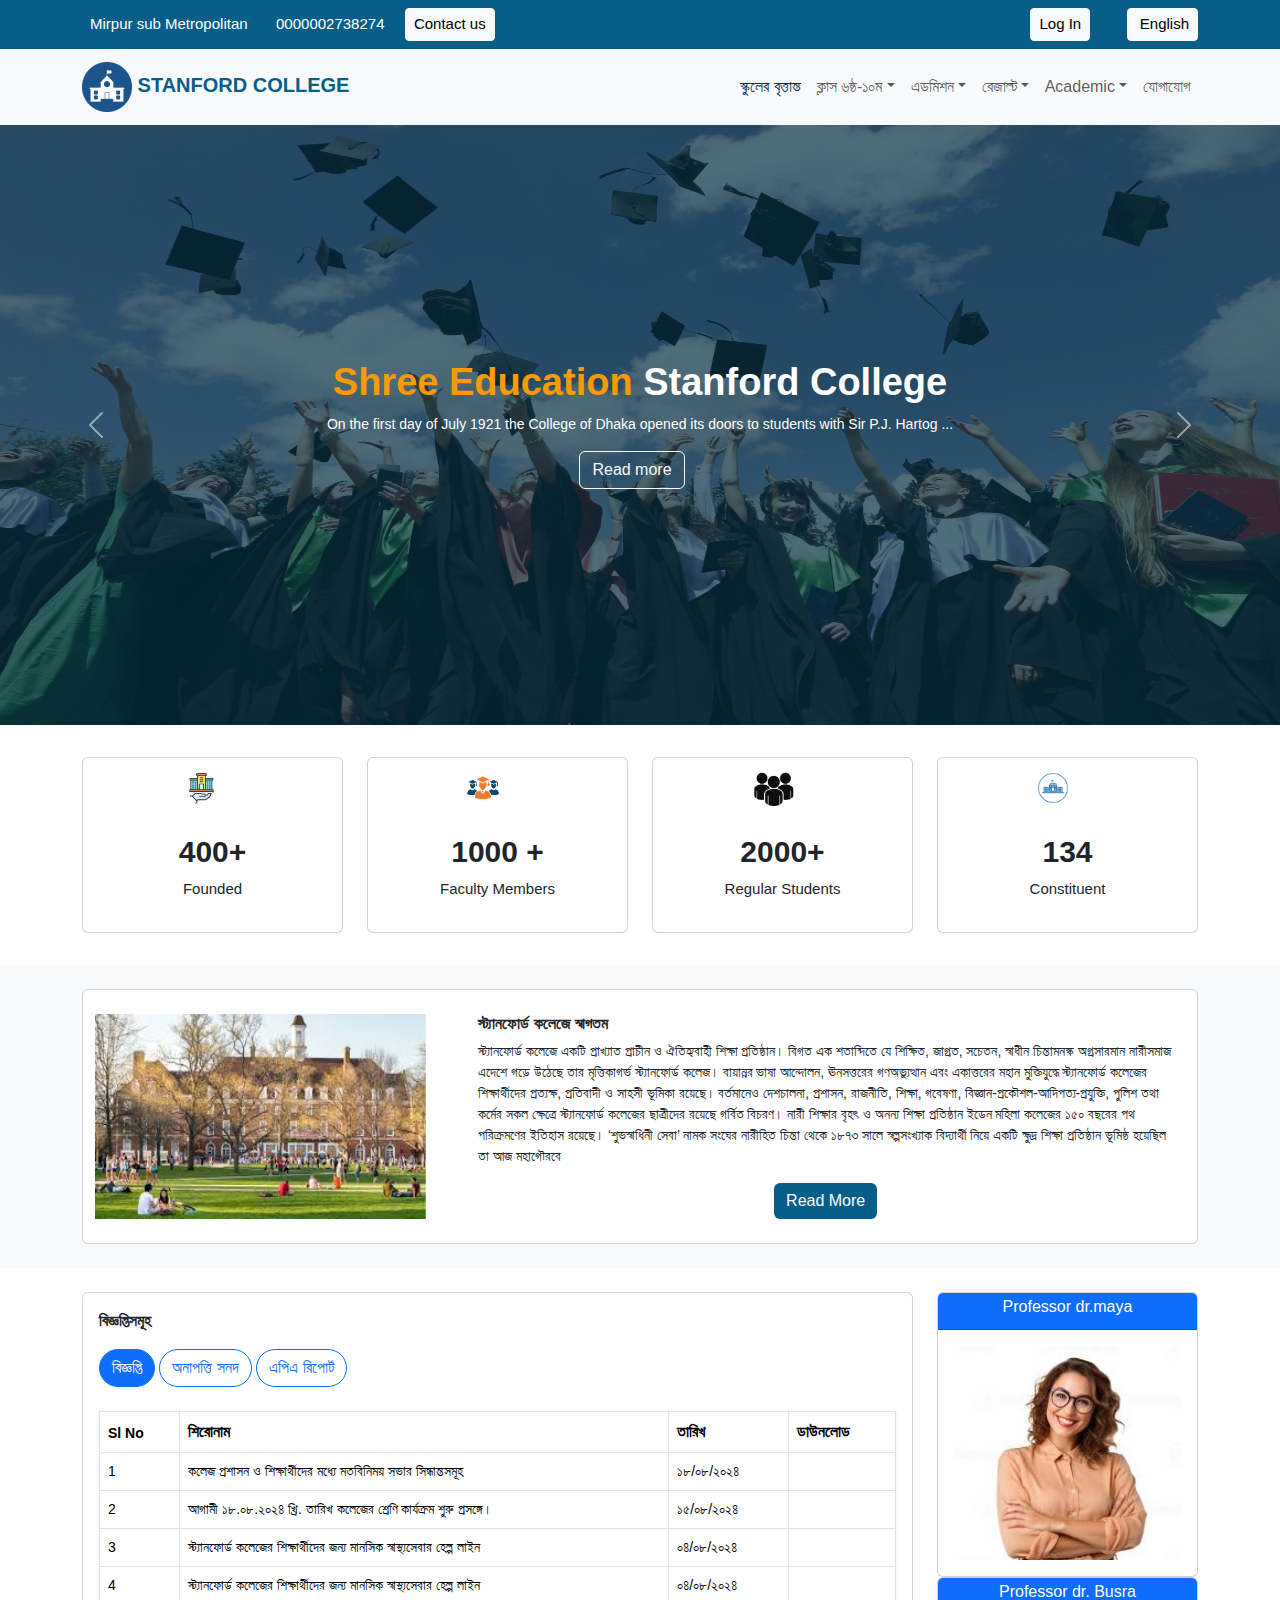
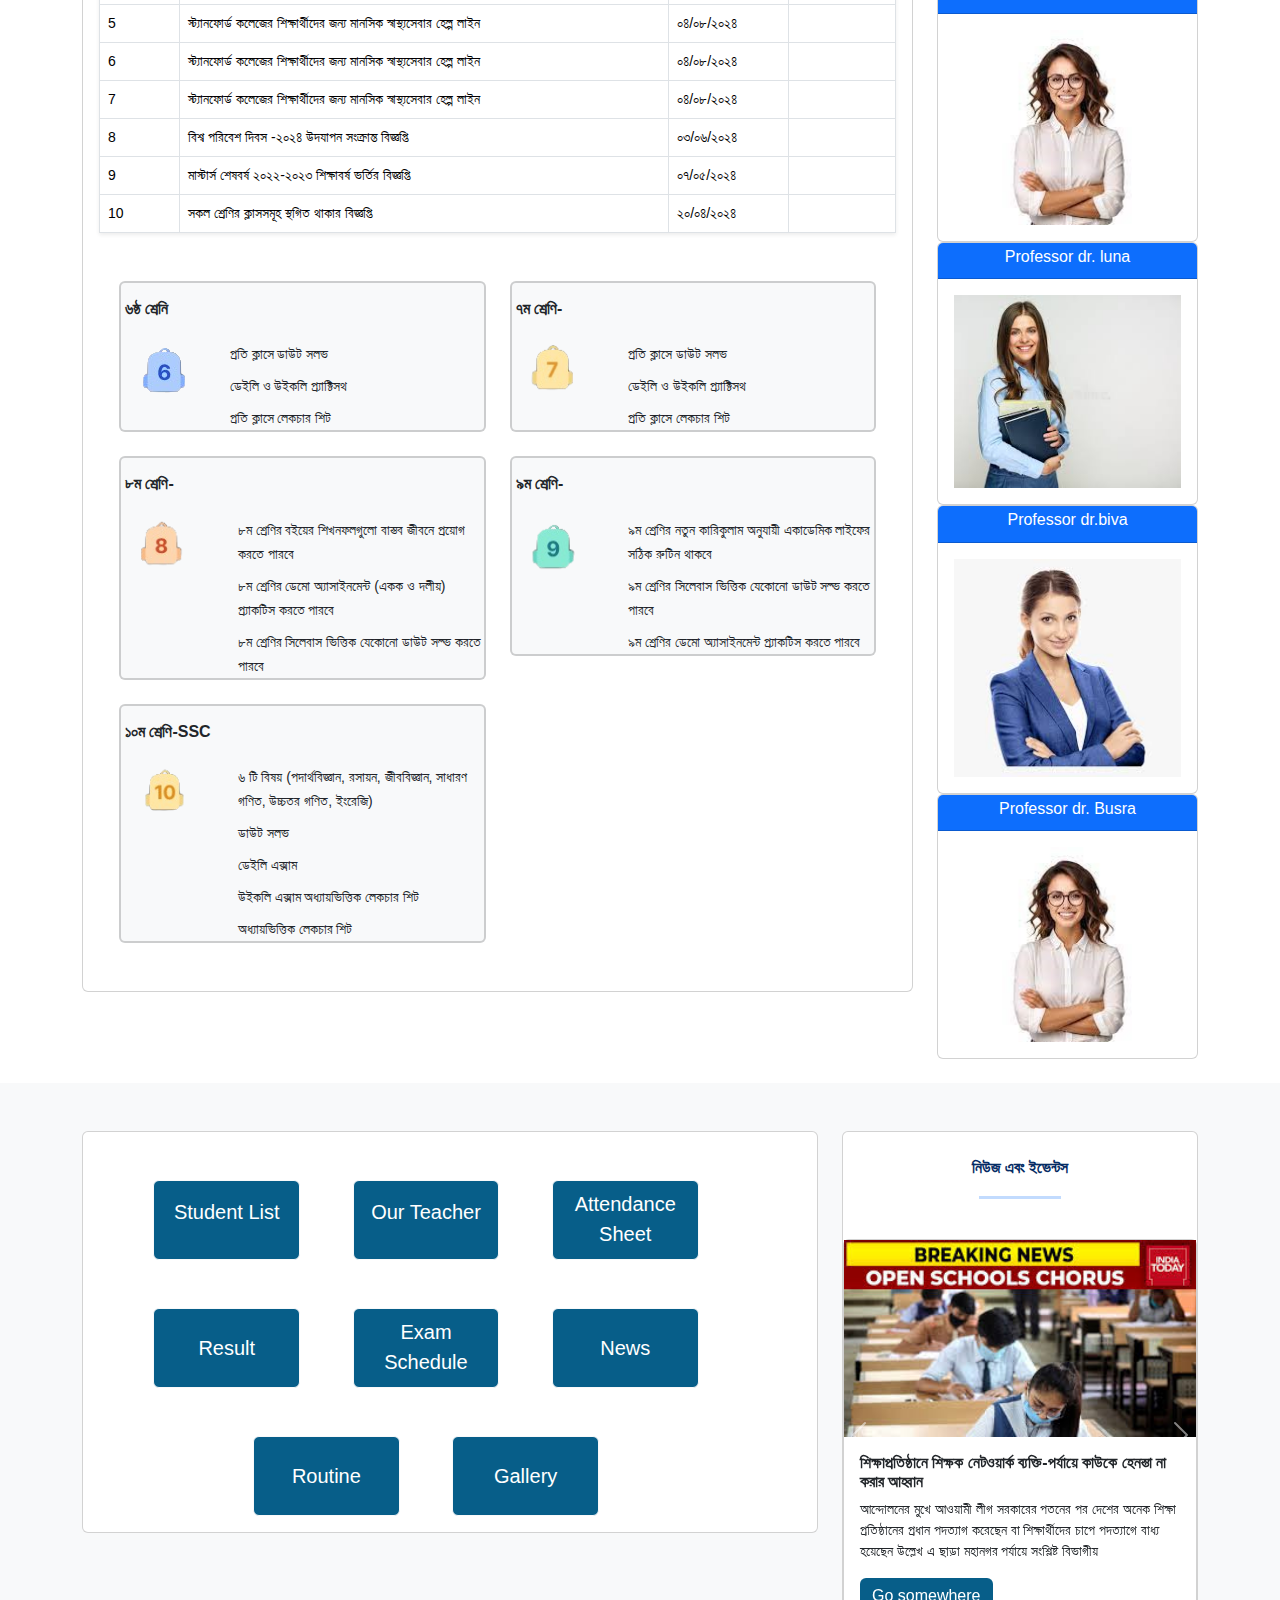
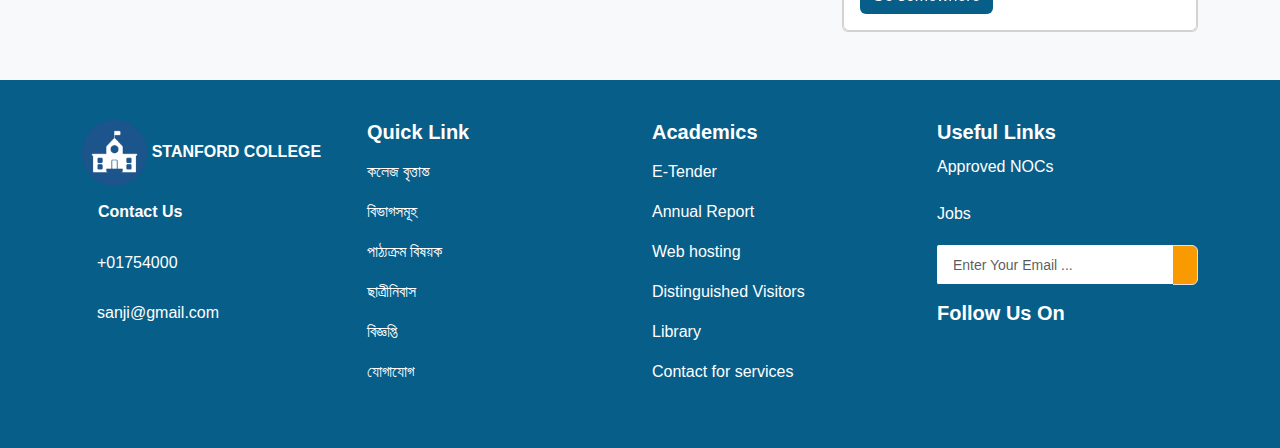
==== index.html @ 77ffc06f "first commit" ====
<!DOCTYPE html>
<html lang="en">
<head>
    <meta charset="UTF-8">
    <title>Title</title>
    <link rel="stylesheet" href="css/bootstrap.css"/>
    <link rel="stylesheet" href="css/style.css"/>
    <link rel="stylesheet" href="https://cdnjs.cloudflare.com/ajax/libs/font-awesome/6.6.0/css/all.min.css" integrity="sha512-Kc323vGBEqzTmouAECnVceyQqyqdsSiqLQISBL29aUW4U/M7pSPA/gEUZQqv1cwx4OnYxTxve5UMg5GT6L4JJg==" crossorigin="anonymous" referrerpolicy="no-referrer" />

</head>
<body>

<!--hop navbar-->
    <section>
        <div id="topbar" class="primary-color align-items-center pt-2 pb-2 text-white d-none d-lg-flex">
            <div class="container">
                <div class="row left-info">
                    <div class="col-lg-8 text-start">
                        <span class="top-header-span me-3 pt-2">
                           <i class="fa-solid fa-location-dot mx-1"></i>Mirpur sub Metropolitan</span>
                        <span class="me-3 top-header-span"><i class="fa-solid fa-phone mx-1"></i>0000002738274</span>
                        <span><a href="" class="me-3"><button class="btn btn-light btn-sm top-header-span"><i class="fa-solid fa-phone"></i>
                        Contact us</button></a> </span>
                    </div>
                    <div class="col-lg-4 text-center col-sm-6 text-lg-end">
                        <a href="#loginModal" data-bs-toggle="modal" class="me-3"><button class="btn btn-light btn-sm top-header-span"><i class="fa-solid fa-lock"></i>
                           Log In </button></a>
                        <a href="" class="text-white me-3 fw-bold"></a>
                        <a href=""><button class="btn btn-sm btn-light top-header-span">
                            <img height="10px" src="https://upload.wikimedia.org/wikipedia/commons/f/f9/Flag_of_Bangladesh.svg" alt=""/>
                            English</button></a>
                    </div>
                </div>
            </div>
        </div>
    </section>

<!--    navbar-->

    <nav class="navbar navbar-expand-lg bg-body-tertiary">
        <div class="container">
            <a href="" class="navbar-brand navbar-text-item"><img height="50px" src="img/school.webp" alt=""/><span class="text-uppercase fw-bold"> Stanford College</span></a>
            <button type="button" class="navbar-toggler" data-bs-target="#menu" data-bs-toggle="collapse">
                <span class="navbar-toggler-icon"></span>
            </button>
            <div class="collapse navbar-collapse" id="menu">
                <ul class="navbar-nav ms-auto">
                    <li><a href="" class="nav-link active text-primary-emphasis">স্কুলের বৃত্তান্ত</a></li>
                    <li class="dropdown">
                        <a href="" class="nav-link dropdown-toggle" data-bs-toggle="dropdown">ক্লাস ৬ষ্ঠ-১০ম</a>
                        <ul class="dropdown-menu dropdown-menu-light">
                            <li><a href="6th.html" class="dropdown-item">৬ষ্ঠ শ্রেনি</a></li>
                            <li><a href="7th.html" class="dropdown-item">৭ম শ্রেনি</a></li>
                            <li><a href="8th.html" class="dropdown-item">৮ম শ্রেনি</a></li>
                            <li><a href="9th.html" class="dropdown-item">৯ম শ্রেনি</a></li>
                            <li><a href="10.html" class="dropdown-item">১০ম শ্রেনি</a></li>
                        </ul>
                    </li>
                    <li class="dropdown">
                        <a href="" class="nav-link dropdown-toggle" data-bs-toggle="dropdown">এডমিশন</a>
                        <ul class="dropdown-menu dropdown-menu-light">
<!--                            <li><a href="sciencs.html" class="dropdown-item ">এডমিশন</a></li>-->
                            <li><a href="" class="dropdown-item">টিওশন ফ্রি</a></li>
                            <li><a href="" class="dropdown-item">এডমিশন রেজাল্ট</a></li>
                        </ul>
                    </li>
                    <li class="dropdown">
                        <a href="" class="nav-link dropdown-toggle" data-bs-toggle="dropdown">রেজাল্ট</a>
                        <ul class="dropdown-menu dropdown-menu-light">
                            <li><a href="6th.html" class="dropdown-item">JSC Result</a></li>
                            <li><a href="7th.html" class="dropdown-item">SSC Result</a></li>
                        </ul>

                    </li>
                    <li class="dropdown">
                        <a href="" class="nav-link dropdown-toggle" data-bs-toggle="dropdown">Academic</a>
                        <ul class="dropdown-menu dropdown-menu-light">
                            <li><a href="6th.html" class="dropdown-item">Rules and Regulations</a></li>
                            <li><a href="7th.html" class="dropdown-item">Uniform</a></li>
                            <li><a href="7th.html" class="dropdown-item">Syllabus</a></li>
                            <li><a href="7th.html" class="dropdown-item">Academic Calendar</a></li>
                            <li><a href="7th.html" class="dropdown-item">Examination System</a></li>
                            <li><a href="7th.html" class="dropdown-item">Notice</a></li>
                        </ul>

                    </li>
<!--                    <li><a href="" class="nav-link">ছাত্রীনিবাস</a></li>-->
                    <li><a href="contact.html" class="nav-link">যোগাযোগ</a></li>
                </ul>
            </div>
        </div>
    </nav>

<!--    slider-->
    <section class="hero">
        <div id="slider" class="carousel slide" data-bs-ride="carousel" data-bs-interval="2000">
            <div class="carousel-inner">
                <div class="carousel-item active">
                    <img src="img/img3.jpg" class="d-block w-100" alt=""/>
                    <div class="carousel-container">
                        <div class="carousel-topics container">
                            <h5 class="carousel-heading-topic"><span>Shree Education</span> Stanford College</h5>
                            <p>On the first day of July 1921 the College of Dhaka opened its doors to students with Sir P.J. Hartog ...</p>
                            <div class="">
                                <button class="btn btn-outline-light me-3">Read more  <i class="fa-solid fa-arrow-right"></i></button>
                            </div>
                        </div>
                    </div>
                </div>
                <div class="carousel-item">
                    <img src="img/banner.webp" class="d-block w-100" alt=""/>
                    <div class="carousel-container">
                        <div class="carousel-topics container">
                            <h5 class="carousel-heading-topic">
                                <span>Shree Education</span>Stanford College</h5>
                            <p>On the first day of July 1921 the College of Dhaka opened its doors to students with Sir P.J. Hartog ...</p>
                            <div class="">
                                <button class="btn btn-outline-light">Read more <i class="fa-solid fa-arrow-right"></i></button>
                            </div>
                        </div>

                    </div>
                </div>
                <div class="carousel-item">
                    <img src="img/banner.jpg" class="d-block w-100" alt=""/>
                    <div class="carousel-container">
                        <div class="carousel-topics container">
                            <h5 class="carousel-heading-topic">
                                <span>Shree Education</span> Stanford College</h5>
                            <p>On the first day of July 1921 the College of Dhaka opened its doors to students with Sir P.J. Hartog ...</p>
                            <div class="">
                                <button class="btn btn-outline-light">Read more <i class="fa-solid fa-arrow-right"></i></button>
                            </div>
                        </div>

                    </div>
                </div>
            </div>
            <a href="#slider" class="carousel-control-prev" data-bs-slide="prev">
                <span class="carousel-control-prev-icon"></span>
            </a>

            <a href="#slider" class="carousel-control-next" data-bs-slide="next">
                <span class="carousel-control-next-icon"></span>
            </a>
        </div>
    </section>

<!--college in Numbers-->

    <section class="py-2 std-info">
        <div class="container mt-4 mb-4">
            <div class="row">
                <div class="col-md-3 col-sm-6  md-2 mb-lg-0">
                    <div class="card">
                        <div class="info-icons mx-auto ">
                            <img class="img-fluid" src="img/found.png" alt=""/>
                        </div>
                        <div class="card-body text-center">
                            <h5 class="card-title">400+</h5>
                            <p>Founded</p>
                        </div>
                    </div>
                </div>
                <div class="col-md-3 col-sm-6  md-2 mb-lg-0">
                    <div class="card">
                        <div class="info-icons mx-auto">
                            <img class="img-fluid" src="img/img1.png" alt=""/>
                        </div>
                        <div class="card-body text-center">
                            <h5 class="card-title">1000 +</h5>
                            <p> Faculty Members</p>
                        </div>
                    </div>
                </div>
                <div class="col-md-3 col-sm-6 md-2 mb-lg-0">
                    <div class="card">
                        <div class="info-icons mx-auto">
                            <img class="img-fluid" src="img/img.png.jpg" alt=""/>
                        </div>
                        <div class="card-body text-center">
                            <h5 class="card-title">2000+</h5>
                            <p>  Regular Students</p>
                        </div>
                    </div>
                </div>
                <div class="col-md-3 col-sm-6 md-2 mb-lg-0">
                    <div class="card">
                        <div class="info-icons mx-auto">
                            <img class="img-fluid" src="img/img2.png" alt=""/>
                        </div>
                        <div class="card-body text-center">
                            <h5 class="card-title"> 134</h5>
                            <p> Constituent </p>
                        </div>
                    </div>
                </div>
            </div>
        </div>
    </section>

<!--    about page-->
    <section class="py-4 bg-light">
        <div class="container">
            <div class="row">
                <div class="col-md-12">
                    <div class="card">
                        <div class="row">
                            <div class="col-md-4 p-4">
<!--                                <video src="img/video/ch.mp4" class="active"></video>-->
                                <img src="img/img1.jpg" class="w-100 h-100" alt=""/>
                            </div>
                            <div class="col-md-8">
                                <div class="small text-start ps-3 p-4">
                                    <h6 class="fw-bold">স্ট্যানফোর্ড কলেজে স্বাগতম</h6>
                                    <p>স্ট্যানফোর্ড কলেজে একটি প্রাখ্যাত প্রাচীন ও ঐতিহ্যবাহী শিক্ষা প্রতিষ্ঠান। বিগত এক শতাব্দিতে যে শিক্ষিত, জাগ্রত,
                                        সচেতন, স্বাধীন চিন্তামনস্ক অগ্রসারমান নারীসমাজ এদেশে গড়ে উঠেছে তার মৃত্তিকাগর্ভ স্ট্যানফোর্ড কলেজ। বায়ান্নর ভাষা আন্দোলন, ঊনসত্তরের গণঅভ্যুত্থান
                                        এবং একাত্তরের মহান মুক্তিযুদ্ধে স্ট্যানফোর্ড কলেজের শিক্ষার্থীদের প্রত্যক্ষ, প্রতিবাদী ও সাহসী ভূমিকা রয়েছে। বর্তমানেও দেশচালনা, প্রশাসন, রাজনীতি, শিক্ষা, গবেষণা,
                                        বিজ্ঞান-প্রকৌশল-আদিপত্য-প্রযুক্তি, পুলিশ তথা কর্মের সকল ক্ষেত্রে স্ট্যানফোর্ড কলেজের ছাত্রীদের রয়েছে গর্বিত বিচরণ।
                                        নারী শিক্ষার বৃহৎ ও অনন্য শিক্ষা প্রতিষ্ঠান ইডেন মহিলা কলেজের ১৫০ বছরের পথ পরিক্রমণের ইতিহাস রয়েছে। ‘শুভস্বাধিনী সেবা’
                                        নামক সংঘের নারীহিত চিন্তা থেকে ১৮৭৩ সালে স্বল্পসংখ্যাক বিদ্যার্থী নিয়ে একটি ক্ষুদ্র শিক্ষা প্রতিষ্ঠান ভূমিষ্ঠ হয়েছিল তা আজ মহাগৌরবে</p>
                                    <div class="text-center">
                                        <a href="" class="btn btn-primary text-white">Read More</a>
                                    </div>
                                </div>
                            </div>

                        </div>
                    </div>
                </div>
            </div>
        </div>
    </section>

<!--    table and notis-->
    <section class="py-4">
        <div class="container">
            <div class="row">
                <div class="col-md-9">
                    <div class="card card-body">
                        <p class="fw-bold">বিজ্ঞপ্তিসমূহ</p>
                        <div class="">
                            <a href="" class="btn btn-outline-primary rounded-pill active">বিজ্ঞপ্তি</a>
                            <a href="" class="btn btn-outline-primary rounded-pill">অনাপত্তি সনদ</a>
                            <a href="" class="btn btn-outline-primary rounded-pill">এপিএ রিপোর্ট</a>
                        </div>
                        <div class="pt-4">
                            <table class="table table-bordered table-hover shadow-sm">
                                <thead>
                                <tr>
                                    <th class="small">Sl No</th>
                                    <th>শিরোনাম</th>
                                    <th>তারিখ</th>
                                    <th>ডাউনলোড</th>
                                    <!--<th>Action</th>-->
                                </tr>
                                </thead>
                                <tbody>
                                <tr class="small">
                                    <td>1</td>
                                    <td>কলেজ প্রশাসন ও শিক্ষার্থীদের মধ্যে মতবিনিময় সভার সিন্ধান্তসমূহ</td>
                                    <td>১৮/০৮/২০২৪</td>
                                    <td></td>
                                </tr>
                                <tr  class="small">
                                    <td>2</td>
                                    <td>আগামী ১৮.০৮.২০২৪ খ্রি. তারিখ কলেজের শ্রেণি কার্যক্রম শুরু প্রসঙ্গে।</td>
                                    <td>১৫/০৮/২০২৪</td>
                                    <td></td>
                                </tr>
                                <tr  class="small">
                                    <td>3</td>
                                    <td>স্ট্যানফোর্ড কলেজের শিক্ষার্থীদের জন্য মানসিক স্বাস্থ্যসেবার হেল্প লাইন</td>
                                    <td>০৪/০৮/২০২৪</td>
                                    <td></td>
                                </tr>
                                <tr  class="small">
                                    <td>4</td>
                                    <td>স্ট্যানফোর্ড কলেজের শিক্ষার্থীদের জন্য মানসিক স্বাস্থ্যসেবার হেল্প লাইন</td>
                                    <td>০৪/০৮/২০২৪</td>
                                    <td></td>
                                </tr>
                                <tr  class="small">
                                    <td>5</td>
                                    <td>স্ট্যানফোর্ড কলেজের শিক্ষার্থীদের জন্য মানসিক স্বাস্থ্যসেবার হেল্প লাইন</td>
                                    <td>০৪/০৮/২০২৪</td>
                                    <td></td>
                                </tr>
                                <tr  class="small">
                                    <td>6</td>
                                    <td>স্ট্যানফোর্ড কলেজের শিক্ষার্থীদের জন্য মানসিক স্বাস্থ্যসেবার হেল্প লাইন</td>
                                    <td>০৪/০৮/২০২৪</td>
                                    <td></td>
                                </tr>
                                <tr  class="small">
                                    <td>7</td>
                                    <td>স্ট্যানফোর্ড কলেজের শিক্ষার্থীদের জন্য মানসিক স্বাস্থ্যসেবার হেল্প লাইন</td>
                                    <td>০৪/০৮/২০২৪</td>
                                    <td></td>
                                </tr>
                                <tr  class="small">
                                    <td>8</td>
                                    <td>বিশ্ব পরিবেশ দিবস -২০২৪ উদযাপন সংক্রান্ত বিজ্ঞপ্তি</td>
                                    <td>০৩/০৬/২০২৪</td>
                                    <td></td>
                                </tr>
                                <tr  class="small">
                                    <td>9</td>
                                    <td>মাস্টার্স শেষবর্ষ ২০২২-২০২৩ শিক্ষাবর্ষ ভর্তির বিজ্ঞপ্তি</td>
                                    <td>০৭/০৫/২০২৪</td>
                                    <td></td>
                                </tr>
                                <tr  class="small">
                                    <td>10</td>
                                    <td>সকল শ্রেণির ক্লাসসমূহ স্থগিত থাকার বিজ্ঞপ্তি</td>
                                    <td>২০/০৪/২০২৪</td>
                                    <td></td>
                                </tr>
                                </tbody>
                            </table>
                        </div>
                        <!--                akhne service er kaj kora hocche-->
                        <div class="row p-3">
                            <div class="card-body">
                                <div class="row">
                                    <div class="col-md-6 col-sm-6">
                                        <div class="card bg-light border-2">
                                            <div class="row">
                                                <div class="p-3">
                                                    <h6 class="fw-bold">৬ষ্ঠ শ্রেনি</h6>
                                                </div>
                                                <div class="col-md-3 pe-0">
                                                    <img src="img/bag5.png" alt=""/>
                                                </div>
                                                <div class="col-md-9 ps-2">
                                                    <div class="ps-3">
                                                        <a href="" class="text-decoration-none text-dark small">
                                                            <i class="fa-light fa-calendar-days"></i>প্রতি ক্লাসে ডাউট সলভ</a>
                                                    </div>
                                                    <div class="ps-3 pt-2">
                                                        <a href="" class="text-decoration-none text-dark small">
                                                            <i class="fa-light fa-calendar-days"></i>ডেইলি ও উইকলি প্র্যাক্টিসথ</a>
                                                    </div>
                                                    <div class="ps-3 pt-2">
                                                        <a href="" class="text-decoration-none text-dark small">
                                                            <i class="fa-light fa-calendar-days"></i> প্রতি ক্লাসে লেকচার শিট</a>
                                                    </div>
                                                </div>
                                            </div>
                                        </div>
                                        <div class="card bg-light border-2 mt-4">
                                            <div class="row">
                                                <div class="p-3">
                                                    <h6 class="fw-bold">৮ম শ্রেণি-</h6>
                                                </div>
                                                <div class="col-md-3 pe-0">
                                                    <img src="img/bag3.png" alt=""/>
                                                </div>
                                                <div class="col-md-9 ps-3">
                                                    <div class="ps-3">
                                                        <a href="" class="text-decoration-none text-dark small">
                                                            <i class="fa-light fa-calendar-days"></i> ৮ম শ্রেণির বইয়ের শিখনফলগুলো বাস্তব জীবনে প্রয়োগ করতে পারবে</a>
                                                    </div>
                                                    <div class="ps-3 pt-2">
                                                        <a href="" class="text-decoration-none text-dark small">
                                                            <i class="fa-light fa-calendar-days"></i>    ৮ম শ্রেণির ডেমো অ্যাসাইনমেন্ট (একক ও দলীয়) প্র্যাকটিস করতে পারবে</a>
                                                    </div>
                                                    <div class="ps-3 pt-2">
                                                        <a href="" class="text-decoration-none text-dark small">
                                                            <i class="fa-light fa-calendar-days"></i> ৮ম শ্রেণির সিলেবাস ভিত্তিক যেকোনো ডাউট সল্ভ করতে পারবে</a>
                                                    </div>
                                                </div>
                                            </div>
                                        </div>
                                        <div class="card bg-light border-2 mt-4">
                                            <div class="row">
                                                <div class="p-3">
                                                    <h6 class="fw-bold">১০ম শ্রেণি-SSC </h6>
                                                </div>
                                                <div class="col-md-3 pe-0">
                                                    <img src="img/bag1.png" alt=""/>
                                                </div>
                                                <div class="col-md-9 ps-3">
                                                    <div class="ps-3">
                                                        <a href="" class="text-decoration-none text-dark small">
                                                            <i class="fa-light fa-calendar-days"></i> ৬ টি বিষয় (পদার্থবিজ্ঞান, রসায়ন, জীববিজ্ঞান, সাধারণ গণিত, উচ্চতর গণিত, ইংরেজি)</a>
                                                    </div>
                                                    <div class="ps-3 pt-2">
                                                        <a href="" class="text-decoration-none text-dark small">
                                                            <i class="fa-light fa-calendar-days"></i>   ডাউট সলভ</a>
                                                    </div>
                                                    <div class="ps-3 pt-2">
                                                        <a href="" class="text-decoration-none text-dark small">
                                                            <i class="fa-light fa-calendar-days"></i> ডেইলি এক্সাম</a>
                                                    </div>
                                                    <div class="ps-3 pt-2">
                                                        <a href="" class="text-decoration-none text-dark small">
                                                            <i class="fa-light fa-calendar-days"></i> উইকলি এক্সাম

                                                            অধ্যায়ভিত্তিক লেকচার শিট</a>
                                                    </div>
                                                    <div class="ps-3 pt-2">
                                                        <a href="" class="text-decoration-none text-dark small">
                                                            <i class="fa-light fa-calendar-days"></i>অধ্যায়ভিত্তিক লেকচার শিট</a>
                                                    </div>
                                                </div>
                                            </div>
                                        </div>
                                    </div>

                                    <div class="col-md-6 col-sm-6">
                                        <div class="card bg-light border-2">
                                            <div class="row">
                                                <div class="p-3">
                                                    <h6 class="fw-bold">৭ম শ্রেণি- </h6>
                                                </div>
                                                <div class="col-md-3 pe-0">
                                                    <img src="img/bag4.png" alt=""/>
                                                </div>
                                                <div class="col-md-9 ps-3">
                                                    <div class="ps-3">
                                                        <a href="" class="text-decoration-none text-dark small">
                                                            <i class="fa-light fa-calendar-days"></i>প্রতি ক্লাসে ডাউট সলভ</a>
                                                    </div>
                                                    <div class="ps-3 pt-2">
                                                        <a href="" class="text-decoration-none text-dark small">
                                                            <i class="fa-light fa-calendar-days"></i> ডেইলি ও উইকলি প্র্যাক্টিসথ</a>
                                                    </div>
                                                    <div class="ps-3 pt-2">
                                                        <a href="" class="text-decoration-none text-dark small">
                                                            <i class="fa-light fa-calendar-days"></i> প্রতি ক্লাসে লেকচার শিট</a>
                                                    </div>
                                                </div>
                                            </div>
                                        </div>
                                        <div class="card bg-light border-2 mt-4">
                                            <div class="row">
                                                <div class="p-3">
                                                    <h6 class="fw-bold">৯ম শ্রেণি- </h6>
                                                </div>
                                                <div class="col-md-3 pe-0">
                                                    <img src="img/bag2.png" alt=""/>
                                                </div>
                                                <div class="col-md-9 ps-3">
                                                    <div class="ps-3">
                                                        <a href="" class="text-decoration-none text-dark small">
                                                            <i class="fa-light fa-calendar-days"></i>৯ম শ্রেণির নতুন কারিকুলাম অনুযায়ী একাডেমিক লাইফের সঠিক রুটিন থাকবে</a>
                                                    </div>
                                                    <div class="ps-3 pt-2">
                                                        <a href="" class="text-decoration-none text-dark small">
                                                            <i class="fa-light fa-calendar-days"></i>  ৯ম শ্রেণির সিলেবাস ভিত্তিক যেকোনো ডাউট সল্ভ করতে পারবে</a>
                                                    </div>
                                                    <div class="ps-3 pt-2">
                                                        <a href="" class="text-decoration-none text-dark small">
                                                            <i class="fa-light fa-calendar-days"></i>৯ম শ্রেণির ডেমো অ্যাসাইনমেন্ট প্র্যাকটিস করতে পারবে</a>
                                                    </div>
                                                </div>
                                            </div>
                                        </div>
                                    </div>
                                </div>
                            </div>
                        </div>
                    </div>

                    <!--                    Professorimg boshano hobe-->
                </div>
                <div class="col-md-3">
                    <div class="row">
                        <div class="col">
                            <div class="card">
                                <div class="card-header badge text-bg-primary">
                                    <h6 class="">Professor dr.maya</h6>
                                </div>
                                <div class="card-body">
                                    <img src="img/img4.jpg" class="w-100 h-75"  alt=""/>
                                </div>
                            </div>
                        </div>
                    </div>
                    <div class="row">
                        <div class="col">
                            <div class="card">
                                <div class="card-header  badge text-bg-primary">
                                    <h6>Professor dr. Busra</h6>
                                </div>
                                <div class="card-body">
                                    <img src="img/teacher5.jpg" class="w-100 h-75" alt=""/>
                                </div>
                            </div>
                        </div>
                    </div>
                    <div class="row">
                        <div class="col">
                            <div class="card">
                                <div class="card-header  badge text-bg-primary">
                                    <h6>Professor dr. luna</h6>
                                </div>
                                <div class="card-body">
                                    <img src="img/ts.jpg" class="w-100 h-100" alt=""/>
                                </div>
                            </div>
                        </div>
                    </div>
                    <div class="row">
                        <div class="col">
                            <div class="card">
                                <div class="card-header  badge text-bg-primary">
                                    <h6>Professor dr.biva</h6>
                                </div>
                                <div class="card-body">
                                    <img src="img/teacher8.jpg" class="w-100 h-75" alt=""/>
                                </div>
                            </div>
                        </div>
                    </div>
                    <div class="row">
                        <div class="col">
                            <div class="card">
                                <div class="card-header  badge text-bg-primary">
                                    <h6>Professor dr. Busra</h6>
                                </div>
                                <div class="card-body">
                                    <img src="img/teacher5.jpg" class="w-100 h-100" alt=""/>
                                </div>
                            </div>
                        </div>
                    </div>

                </div>
            </div>
        </div>
    </section>


<!-- news and preformenc-->
    <section class="py-5 bg-light">
        <div class="container">
            <div class="row">
                <div class="col-md-8 ">
                    <div class="card">
                        <div class="row">
                            <div class="col">
                                <div class="mb-3 mt-5 button-bg-size text-center">
                                    <a href="" class="btn btn-light me-5 p-3">Student List</a>
                                    <a href="" class="btn btn-light me-5 p-3">Our Teacher </a>
                                    <a href="" class="btn btn-light me-5 p-2">  Attendance Sheet</a>

                                </div>
                                <div class="mb-3 mt-5 button-bg-size text-center">
                                    <a href="" class="btn btn-light me-5 p-4">Result</a>
                                    <a href="" class="btn btn-light me-5 p-2">Exam Schedule </a>
                                    <a href="" class="btn btn-light me-5 p-4">News</a>
                                </div>
                                <div class="mb-3 mt-5 button-bg-size text-center ">
                                    <a href="" class="btn btn-light me-5 p-4"> Routine</a>
                                    <a href="" class="btn btn-light me-5 p-4"> Gallery</a>
                                </div>
                            </div>
                        </div>
                    </div>
                </div>

                <div class="col-md-4">
                    <div class="card">
                        <div class="row">
                            <div class="fw-bold p-4 text-center text-primary-emphasis">
                                <p>নিউজ এবং ইভেন্টস</p>
                                <hr class="w-25 border-3 mt-0 mx-auto border-primary"/>
                            </div>
                            <div id="slider2" class="carousel slide" data-bs-ride="carousel" data-bs-interval="2000">
                                <div class="carousel-inner">
                                    <div class="carousel-item active">
                                        <div class="card">
                                            <img src="img/sc.jpg" alt=""/>
                                            <div class="card-body">
                                                <h6 class="fw-bold">শিক্ষাপ্রতিষ্ঠানে  শিক্ষক নেটওয়ার্ক ব্যক্তি-পর্যায়ে কাউকে হেনস্তা না করার আহ্বান</h6>
                                                <p class="small"> আন্দোলনের মুখে আওয়ামী লীগ সরকারের পতনের পর দেশের অনেক শিক্ষা প্রতিষ্ঠানের প্রধান পদত্যাগ করেছেন বা শিক্ষার্থীদের চাপে পদত্যাগে বাধ্য হয়েছেন উল্লেখ
                                                    এ ছাড়া মহানগর পর্যায়ে সংশ্লিষ্ট বিভাগীয়</p>
                                                <a href="#" class="btn btn-primary">Go somewhere</a>
                                            </div>
                                        </div>
                                    </div>
                                    <div class="carousel-item">
                                        <div class="card">
                                            <img src="img/event2.jpg" alt=""/>
                                            <div class="card-body">
                                                <h6 class="fw-bold">Champion in the Inter-Department Basketball competition 2023-24</h6>
                                                <p class="small">This annual event has plenty of scopes for the student to showcase their mastery of Programming Skills. The primary purpose of
                                                    NCPC is to cultivate and develop programming skills among university</p>
                                                <a href="#" class="btn btn-primary">Go somewhere</a>
                                            </div>
                                        </div>
                                    </div>
                                    <div class="carousel-item">
                                        <div class="card">
                                            <img src="img/eve.jpg" class="card-img-top" alt=""/>
                                            <div class="card-body">
                                                <h6 class="fw-bold">Champion in the Inter-Department Basketball competition 2023-24</h6>
                                                <p class="small">Department of Microbiology has achieved the ultimate glory by winning the Inter-Department Basketball Tournament 2024.
                                                    After numerous attempts where they reached the semi-finals</p>
                                                <a href="#" class="btn btn-primary">Go somewhere</a>
                                            </div>
                                        </div>
                                    </div>
                                </div>
                                <a href="#slider2" class="carousel-control-prev" data-bs-slide="prev">
                                    <span class="carousel-control-prev-icon"></span>
                                </a>

                                <a href="#slider2" class="carousel-control-next" data-bs-slide="next">
                                    <span class="carousel-control-next-icon"></span>
                                </a>
                            </div>

                        </div>
                    </div>
                </div>
                <!--                <div class="col-md-3"></div>-->
            </div>
        </div>
        </div>
    </section>

<!--footer-->
    <footer>
        <div class="container">
            <div class="row">
                <div class="col-lg-3 col-sm-6">
                    <div class="single-box">
                        <img class="w-25 h-50" src="img/school.webp" alt=""/><span class="text-uppercase fw-bold text-white"> Stanford College</span>
                        <h3 class="p-3">Contact Us</h3>
                        <p class="socials">
                            <i class="fa-solid fa-phone"></i> +01754000
                        </p>
                        <p class="socials">
                            <i class="fa-solid fa-envelope"></i> sanji@gmail.com
                        </p>

                    </div>
                </div>
                <div class="col-lg-3 col-sm-6">
                    <div class="single-box">
                        <h2>Quick Link</h2>
                        <ul>
                            <li><a href="">কলেজ বৃত্তান্ত</a> </li>
                            <li><a href="">বিভাগসমূহ</a> </li>
                            <li><a href=""> পাঠ্যক্রম বিষয়ক</a> </li>
                            <li><a href=""> ছাত্রীনিবাস</a> </li>
                            <li><a href=""> বিজ্ঞপ্তি</a> </li>
                            <li><a href=""> যোগাযোগ</a> </li>
                        </ul>
                    </div>
                </div>
                <div class="col-lg-3 col-sm-6">
                    <div class="single-box">
                        <h2>Academics</h2>
                        <ul>
                            <li><a href=""> E-Tender</a></li>
                            <li><a href="">    Annual Report</a> </li>
                            <li><a href="">Web hosting </a> </li>
                            <li><a href="">  Distinguished Visitors</a> </li>
                            <li><a href="">Library</a> </li>
                            <li><a href="">Contact for services</a> </li>
                        </ul>
                    </div>
                </div>
                <div class="col-lg-3 col-sm-6">
                    <div class="single-box">
                        <h2>Useful Links</h2>
                        <p>Approved NOCs</p>
                        <p>Jobs</p>
                        <div class="input-group mb-3">
                            <input type="text" class="form-control" placeholder=" Enter Your Email ... " aria-label="Recipient's username" aria-describedby="basic-addon2">
                            <span class="input-group-text" id="basic-addon2"><i class="fa-solid fa-arrow-right"></i></span>
                        </div>
                        <h2>Follow Us On</h2>
                        <p class="socials">
                            <i class="fa-brands fa-facebook"></i>
                            <i class="fa-solid fa-basketball"></i>
                            <i class="fa-brands fa-twitter"></i>
                            <i class="fa-brands fa-pinterest"></i>
                        </p>
                    </div>
                </div>

            </div>
        </div>
    </footer>



<!--modal-->

     <div class="modal fade" id="loginModal" data-bs-backdrop="static">
         <div class="modal-dialog modal-dialog-centered">
             <div class="modal-content">
                 <div class="modal-header">
                     <h5 class="fw-bold text-uppercase">Log In Now</h5>
                     <button type="button" data-bs-dismiss="modal" class="btn-close btn-primary"></button>
                 </div>
                 <div class="modal-body">
                     <div class="card card-body">
                         <div class="row mb-3">
                             <label class="col-md-3 text-info-emphasis">Email</label>
                             <div class="col-md-9">
                                 <input type="email" class="form-control text-info" name=""/>
                             </div>
                         </div>
                         <div class="row mb-3">
                             <label class="col-md-3 text-info-emphasis">password</label>
                             <div class="col-md-9">
                                 <input type="password" class="form-control" name=""/>
                             </div>
                         </div>
                         <div class="row mb-3">
                             <label class="col-md-3"></label>
                             <div class="col-md-9">
                                 <input type="button" class="btn btn-primary" value="Login"/>
                             </div>
                         </div>
                     </div>
                 </div>
                 <div class="modal-footer">
                     <p>If you are not registration then login</p>
                 </div>
             </div>
         </div>
     </div>


    <script src="js/bootstrap.bundle.js"></script>

</body>
</html>
---- css/style.css ----
*
{
    padding: 0;
    margin: 0;
    font-family: sans-serif;
}

:root
{
    --PrimaryColor: #075e89;
    --LightColor: #fff;
    --SecondaryColor: #f99a00;
    --DarkColor: #585858
}

.primary-color
{
    background-color: #075e89;
}

#topbar .fa-solid
{
    color: #075e89;

}

/*Header css*/
.navbar-text-item span
{
    color: #075e89;
}

.top-header-span
{
    font-size: 15px;
    vertical-align: middle;
}


.hero .carousel-item img
{
    height: 600px;
    background-size: cover;
    background-position: center;
    background-repeat: no-repeat;
}

.hero .carousel-item:before
{
    content: '';
    background-color: #042e42;
    position: absolute;
    top: 0;
    right: 0;
    left: 0;
    bottom: 0;
    opacity: .7;
}

.hero .carousel-item .carousel-container
{
    display: flex;
    justify-content: center;
    align-items: center;
    position: absolute;
    bottom: 0;
    top: 0;
    right: 0;
    left: 0;
}

.hero .carousel-topics
{
    text-align: center;
    width: 70%;
}
.hero .carousel-heading-topic
{
    color: #fff;
    font-size: 38px;
    font-weight: 700;
}
.hero .carousel-heading-topic span
{
    color: #f99a00;
}

.hero .carousel-item p
{
    font-size: 14px;
    color: #fff;
}


/*contact css*/
.masthead
{
    background-size: cover;
    min-height: 230px;
    position: relative;
    color:#fff;
    text-shadow: 2px 2px 2px rgba(0,0,0,.4);
}

.masthead h1
{
    font-size: 60px;
}
.masthead h1:hover
{
    color:#f99a00;
}
.masthead p
{
    font-size:20px
}
.color-overlay
{
    position: absolute;
    width: 100%;
    height:100%;
    left:0;
    background-color: rgba(0,0,0,.6);
}

.contact-page .fa-solid
{
    font-size: 40px;
    cursor:pointer;
}

.contact-page .fa-solid:hover
{
    color:#075e89;
}
.contact-page .fa-brands{
    font-size: 40px;
    cursor:pointer;
}
.contact-page .fa-brands:hover{
    color:#075e89;
}
.contact-details
{
    font-size:20px;
    font-weight:600
}
.form-control
{
    height:40px;
    width:80%;
    background: #fff;
    color:rgba(0,0,0,8);
    font-size:14px;
    border-radius: 2px;
    border-shadow:none;
    border:none;
    border-bottom: 1px solid #075e89;
}
.btn-primary
{
    background-color: #075e89;
    border: #075e89;

}


/*science*/
.button-bg-size .btn-light
{
    font-size:20px;
    width:20%;
    height:80px;
    background-color: #075e89;
    color:#fff;
}
.button-bg-size .btn-light:hover
{
    background-color: #fff;
    color: #075e89;
}

/*student-info*/
.std-info .info-icons
{
    height: 60px;
    width: 90px;
    padding: 10px;
}


.std-info .card-title
{
    font-size: 30px;
    font-weight: 700;
}

.std-info p
{
    font-size: 15px;
}



footer
{
    background: #075e89;
    padding: 40px 0;
}
.single-box p
{
    color: #fff;
    line-height: 1.9;
}
.single-box h3
{
    font-size: 16px;
    font-weight: 700;
    color: #fff;
}

.single-box .card-area i
{
    color: #fff;
    font-size: 20px;
    margin-right: 10px;
}
.single-box ul
{
    list-style: none;
    padding: 0;
}
.single-box ul li a
{
    text-decoration: none;
    color: #fff;
    line-height: 2.5;
    font-weight: 100;
}

.single-box h2
{
    color:#fff;
    font-size:20px;
    font-weight: 700;
}
#basic-addon2
{
    background: #f99a00;
    color: #fff;
}
.socials i{
    font-size: 18px;
    margin-right: 15px;
}

.img-wrapper
{
    max-width: 100%;
    height:13em;
    display:flex;
    justify-content: center;
    align-items: flex-start;
}
img
{
    max-width:100%;
    max-height:100%;
}

@media screen and(max-width: 600px){
    .single-box
    {
        margin-bottom: 50px;
    }
    .form-control
    {
        width:100%;
    }
    .row* {
        padding-left: 0;
    }

}


@media  (min-width: 776px) and (max-width: 991px){
    .single-box
    {
        margin-bottom: 50px;
    }

}
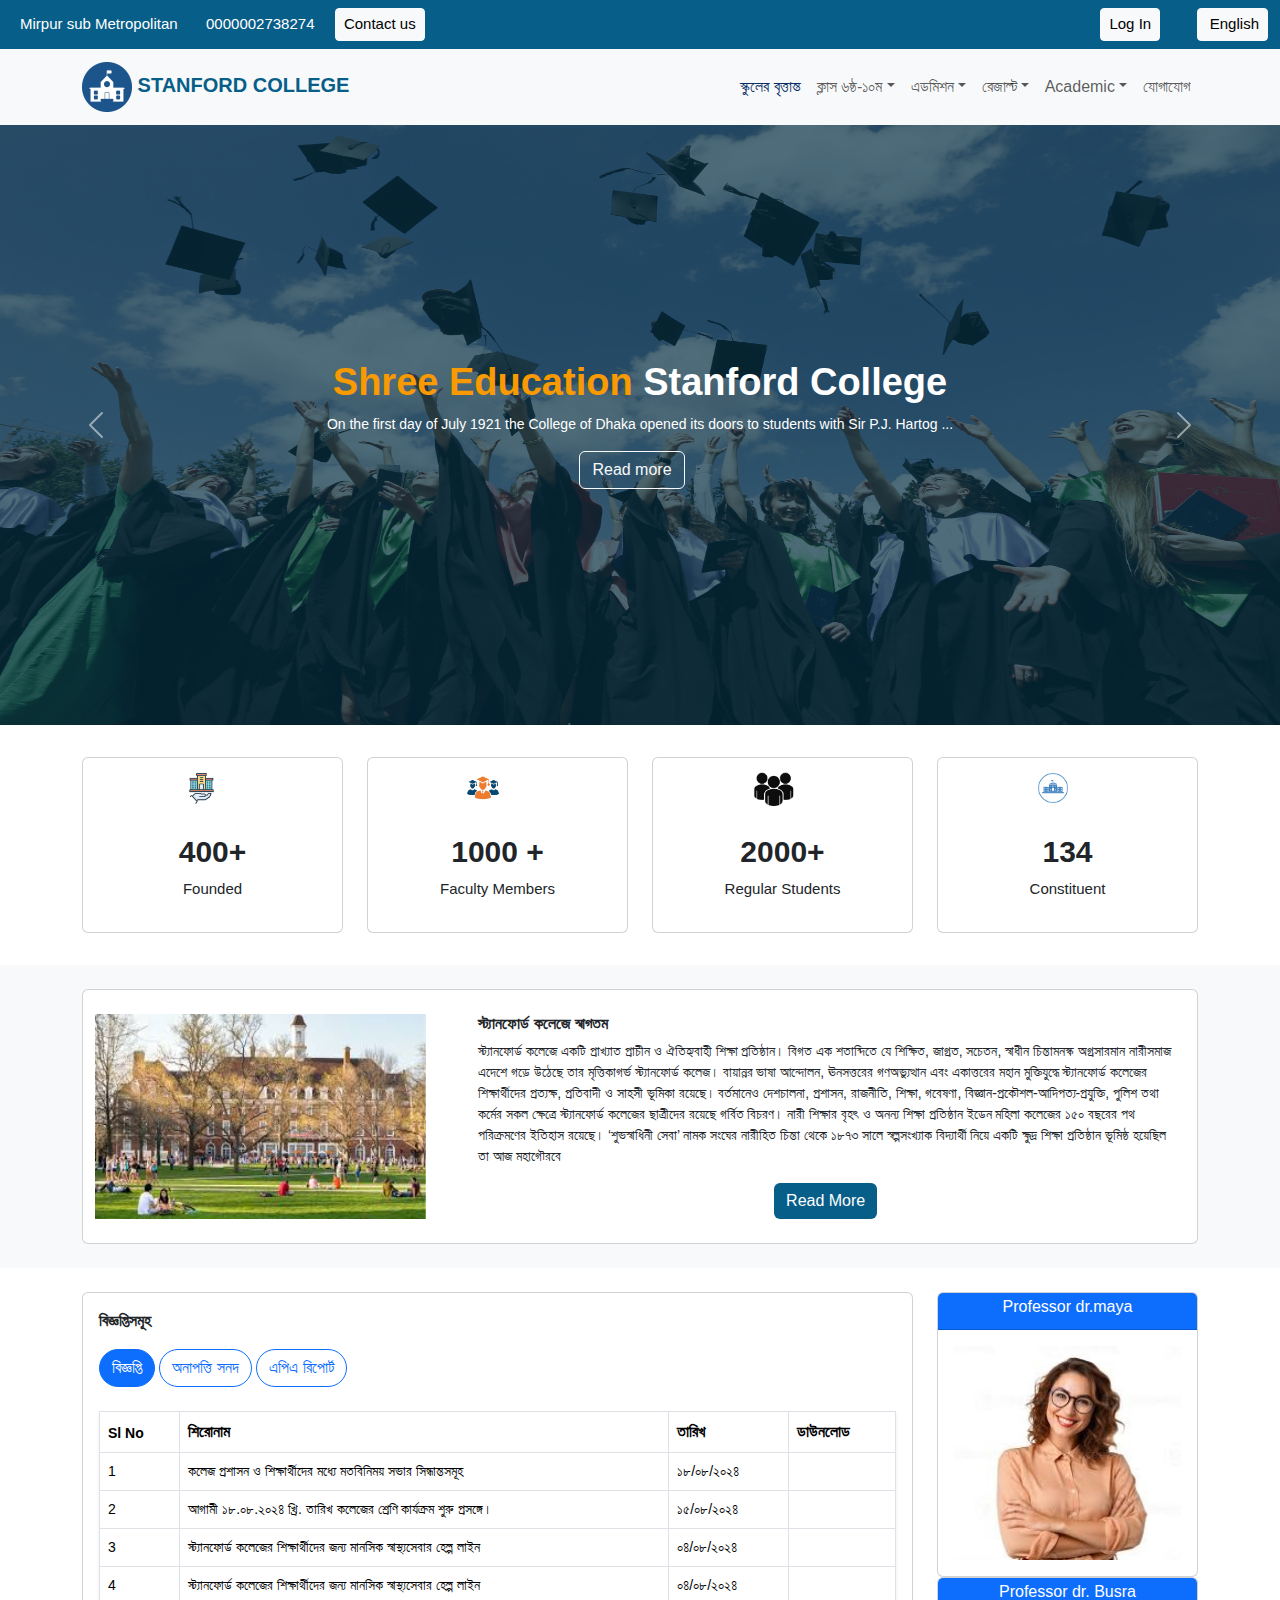
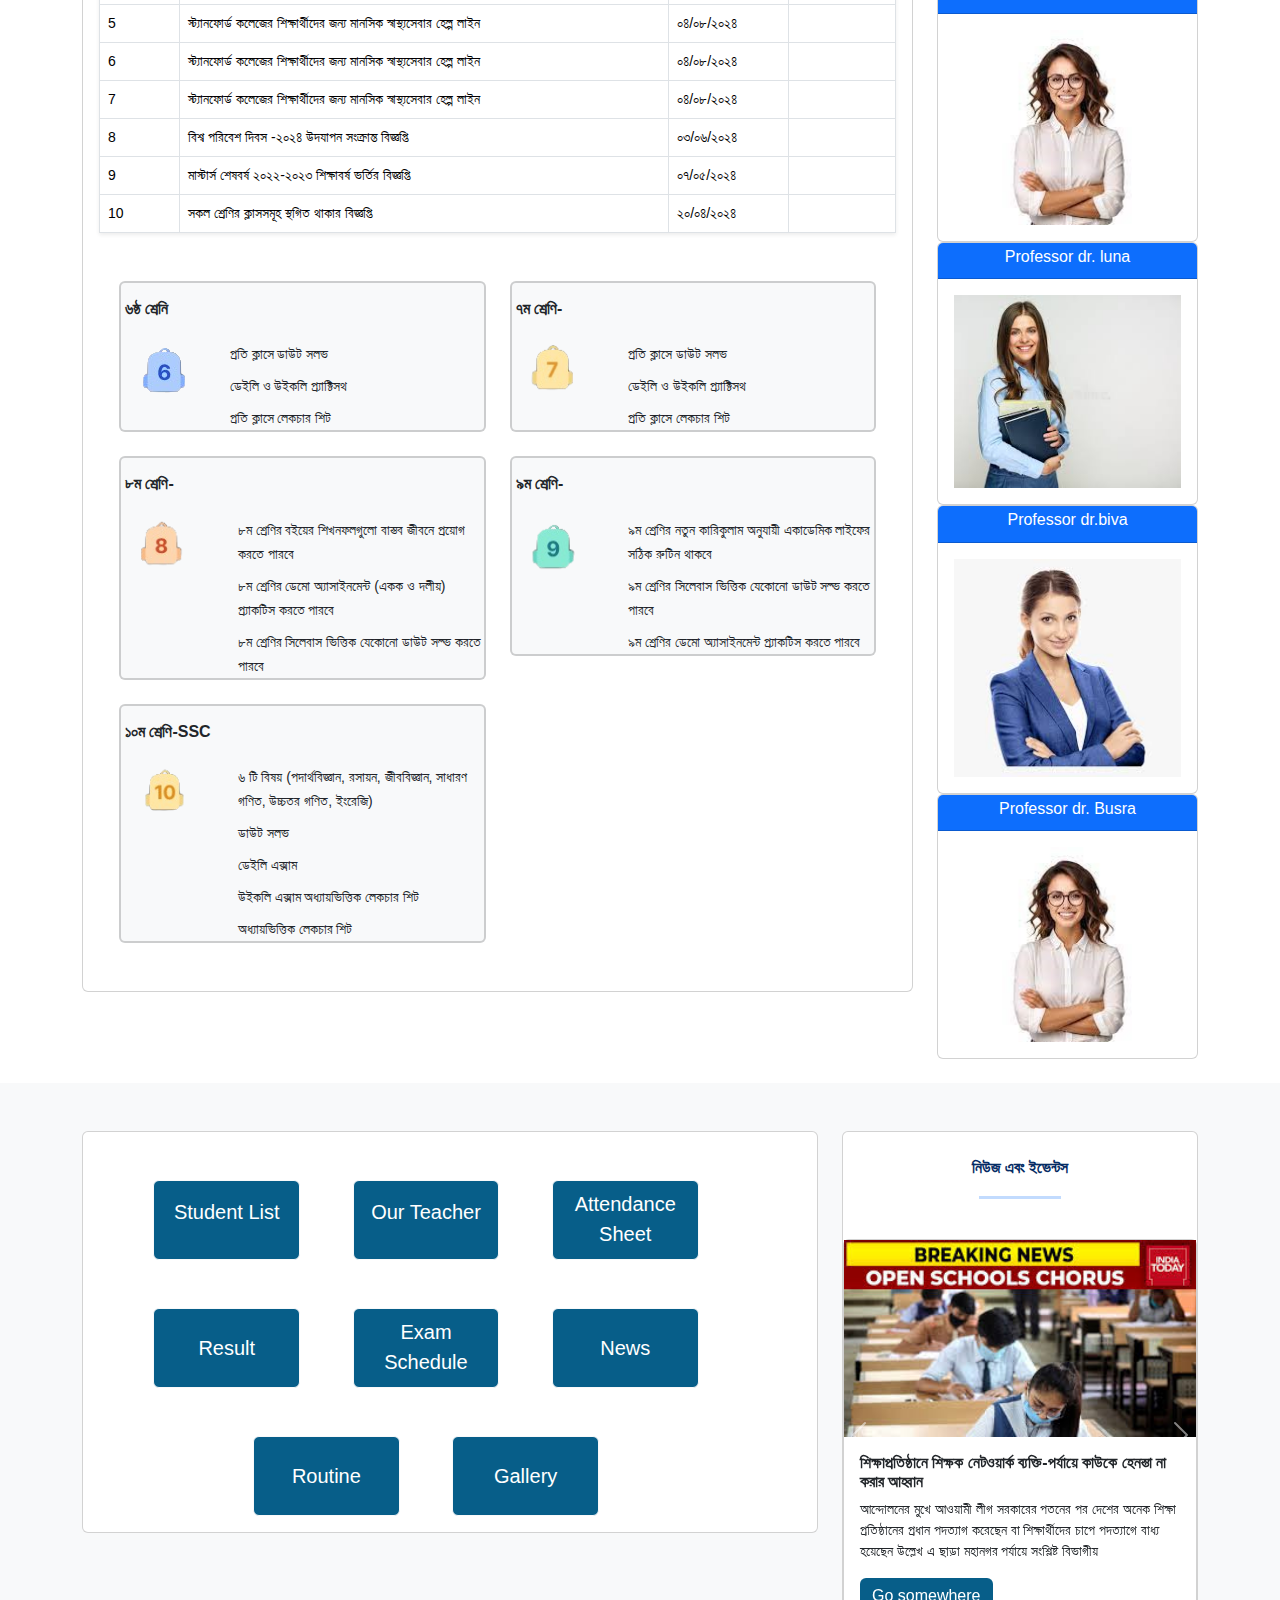
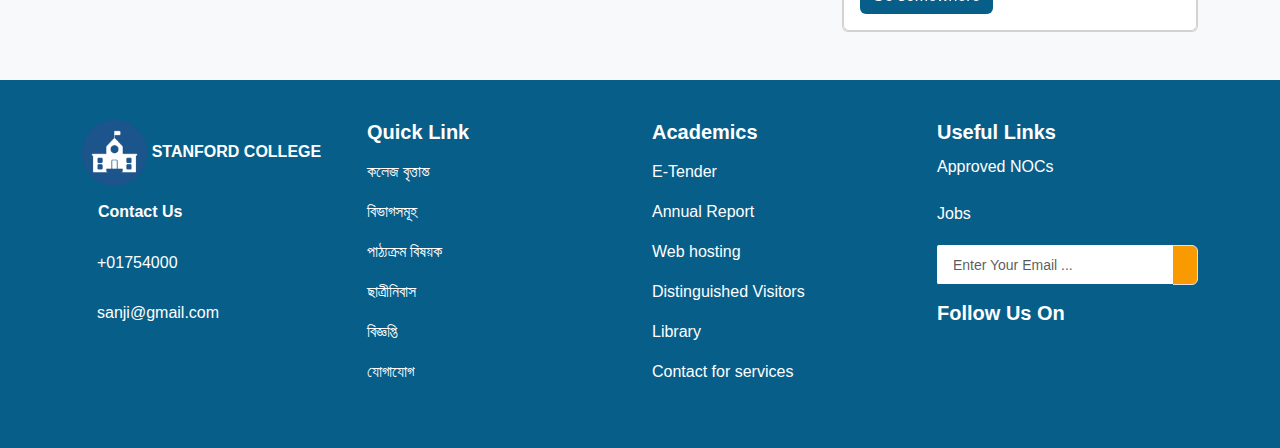
==== commit 0508ba7e: "first commit" ====
--- a/index.html
+++ b/index.html
@@ -4,16 +4,18 @@
     <meta charset="UTF-8">
     <title>Title</title>
     <link rel="stylesheet" href="css/bootstrap.css"/>
+    <link rel="stylesheet" href="https://cdnjs.cloudflare.com/ajax/libs/font-awesome/6.6.0/css/all.min.css" integrity="sha512-Kc323vGBEqzTmouAECnVceyQqyqdsSiqLQISBL29aUW4U/M7pSPA/gEUZQqv1cwx4OnYxTxve5UMg5GT6L4JJg==" crossorigin="anonymous" referrerpolicy="no-referrer" />
     <link rel="stylesheet" href="css/style.css"/>
-    <link rel="stylesheet" href="https://cdnjs.cloudflare.com/ajax/libs/font-awesome/6.6.0/css/all.min.css" integrity="sha512-Kc323vGBEqzTmouAECnVceyQqyqdsSiqLQISBL29aUW4U/M7pSPA/gEUZQqv1cwx4OnYxTxve5UMg5GT6L4JJg==" crossorigin="anonymous" referrerpolicy="no-referrer" />
 
 </head>
 <body>
+
+
 
 <!--hop navbar-->
     <section>
         <div id="topbar" class="primary-color align-items-center pt-2 pb-2 text-white d-none d-lg-flex">
-            <div class="container">
+            <div class="container-fluid">
                 <div class="row left-info">
                     <div class="col-lg-8 text-start">
                         <span class="top-header-span me-3 pt-2">
